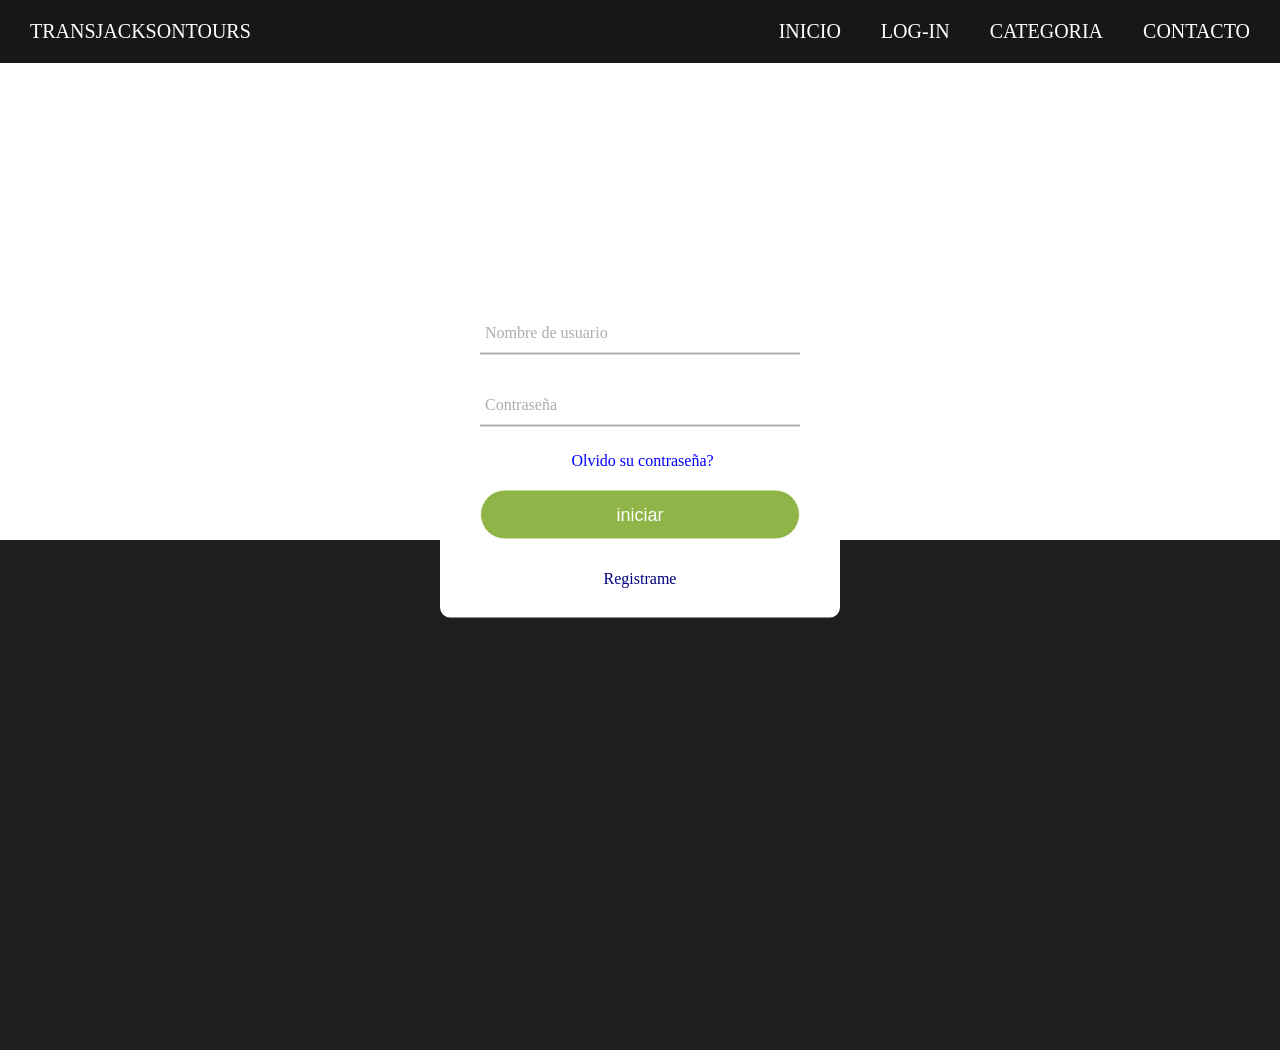
==== src/main/resources/static/login.html @ 05c5c353 "Wproyecto base" ====
<!DOCTYPE html>
<!--
Click nbfs://nbhost/SystemFileSystem/Templates/Licenses/license-default.txt to change this license
Click nbfs://nbhost/SystemFileSystem/Templates/Other/html.html to edit this template
-->
<html>
    <head>
        <title>TODO supply a title</title>
        <meta charset="UTF-8">
        <link href="CSS/style.css" rel="stylesheet"/>
        <link href="CSS/style01.css" rel="stylesheet"/>
    </head>
    <body>
        <div class="formulario">

            <form method ="post">
                <div class="username">
                    <input type="text" required><!-- comment --> 
                    <label>Nombre de usuario</label>
                </div>
                <div class="username">
                    <input type="password" required>
                    <label>Contraseña</label>
                </div>
                <div class="recordar">Olvido su contraseña?</div>
                <input type="submit" value="iniciar">

                <div class="registrarse">
                    <a href="#">Registrame</a>
                </div>
            </form>
        </div>
        
        <div class="head">
            <div class="logo">
                <a href="index_r.html">TransJacksonTours</a>
            </div>
            <nav class="navbar">
                <a href="inicio.html">Inicio</a>
                <a href="login.html">Log-in</a>
                <a href="categoria.html">Categoria</a>
                <a href="Contacto.html">Contacto</a>
              
            </nav>
        </div>
        <header class="content header3">
            <h2 class="title">TransJacksonTours</h2>
        </header>
        <section class="content sau"></section>
        
 
    </body>
</html>
---- src/main/resources/static/CSS/style.css ----
*{
    margin: 0;
    padding: 0;
    border: 0;
    font-size: 100%;
    vertical-align: baseline;
}

body{
    text-align: center;
    font-family: sans-serif;
}

ol{
    list-style: center;
}



.head{
    display: flex;
    align-items: center;
    justify-content: space-between;
    height: 63;
    background: #171717;
    position: fixed;
    width: 100%;
    z-index: 100;
}

.navbar{
    display: flex;
    margin-right: 10px;

}

.logo{
    margin-left: 30px;
}

.logo a{
    text-decoration: none;
    color: #fff;
    text-transform: uppercase;
    font-size: 20px;
}
.navbar a{
    display: block;
    padding: 20px 20px;
    color: #fff;
    text-decoration: none;
    text-transform: uppercase;
    font-size: 20px;
}

.navbar a:hover {
    background: #3f3f3f;

}

header{
    display: flex;
    justify-content: center;
    align-items: center;

}



.header{
    height: 60vh !important;
    background: url(hiace.jpeg) no-repeat center;
    background-size: cover;
}
.header1{
    height: 60vh !important;
    background: url(paisaje.jpg) no-repeat center;
    background-size: cover;
}

.header2{
    height: 60vh !important;
    background: url(buses.jpg) no-repeat center;
    background-size: cover;
}

.header3{
    height: 60vh !important;
    background: url(cascada.jpg) no-repeat center;
    background-size: cover;
}

.title{
    margin-bottom: 40px;
    font-size: 60px;
    font-weight: 600;
    text-transform: uppercase;
    color: #fff;
}

p{
    margin-bottom: 40px;
    font-size: 18px;
    color: #fff;
    padding: 0 100px;
}
.btn1{
  
    display: inline-block;
    margin-top: 0px;
    padding: 10px 40px;
    border: 2px solid #8fb448;
    color: #fff;
    text-decoration: none;
    background: #8fb448;

}

.btn{
    display: inline-block;
    margin-top: 15px;
    padding: 10px 40px;
    border: 2px solid #8fb448;
    color: #fff;
    text-decoration: none;
    background: #8fb448;

}

.btn:hover{
    background: none;
}

.btn-home {
    display: flex;
}

.btn-home a{
    margin: 0 10px;
}

.content{
    height: 50vh;
    display: flex;
    flex-direction: column;
    justify-content: center;
    align-items: center;

}

.sau{
    padding: 30px;
    background: #1f1d1d;

}

.box-container{
    display: flex;
    justify-content: center;
    flex-wrap: wrap;
    text-align: center;
}

.box-container .box{
    height: 11rem;
    width: 17rem;
    background: #101010;
    text-align: center;
    border-radius: 1rem;
    box-shadow: 0 .3rem 5rem rgba(0, 0, 0, 5);
    margin: 2rem;
}

.img1{
    margin-top: 10px;
}
.box-container .box i{
    height: 3rem;
    width: 3rem;
    line-height: 3rem;
    text-align: center;
    border-radius: 50%;
    color: #fff;
    background: #8fb448;
    font-size: 2rem;
    margin: 1rem 0;
}

.box-container .box h3{
    font-size: 20px;
    color: #8fb448;
}

.box-container .box p{
    padding: 0 15px;
    font-size: 16px;

}

.about{
    background: #171717;

}

.price{

    background: url(buses.jpg) no-repeat center;
    background-attachment: fixed;
    background-size: cover;
    text-align: center;
}

.contact{
    padding-top: 20px;
    background: #171717;
    padding-bottom: 0;
}

#boton{
    margin-top: -100px;
}
text1{
    
}
---- src/main/resources/static/CSS/style01.css ----
body{
   margin: 0;
   padding: 0;
   font-family: montserrat;
   height: 100vh;
}



.formulario{
    position: absolute;
    top: 50%;
    left: 50%;
    transform: translate(-50%, -50%);
    width: 400px;
    background: #fff;
    border-radius: 10px;
}

.formulario h1{
    text-align: center;
    padding: 0 0 20px 0;
    border-bottom: 1px solid silver;

}

.formulario form{
    padding: 0 40px;
    box-sizing: border-box;
}

form .username{
    position:  relative;
    border-bottom: 2px solid #adadad;
    margin: 30px 0;

}

.username input{
    width: 100%;
    padding: 0 5px;
    height: 40px;
    font-size: 16px;
    border: none;
    background: none;
    outline: none;
}

.username label{
    position: absolute;
    top: 50%;
    left: 5px;
    color: #adadad;
    transform: translateY(-50%);
    font-size: 16px;
    pointer-events: none;
    transition: .5s;
}
.username span::before{
    content: '';
    position: absolute;
    top: 40px;
    left: 0;
    width: 0%;
    height: 2px;
    background: #8fb448;
    transition: .5s;
}

.username input:focus ~ label,
.username input:focus~ label{
    top: -5px;
    color: #8fb448;
}

.username input:focus ~ span::before,
.username input:focus ~span::before{
    width: 100%;
}
.recordar{
    margin: -5px 0 20px 5px;
    color: blue;
    cursor: pointer;
}

.recordar:hover{
    text-decoration: underline;
}

input[type="submit"]{
    width: 100%;
    height: 50px;
    border: 1px solid;
    background: #8fb448;
    border-radius: 25px;
    font-size: 18px;
    color: #fff;
    cursor: pointer;
    outline: none;
}

input[type="submit"]:hover{
    border-color: green;
    transition: .5s;
}

.registrarse{
    margin: 30px 0;
    text-align: center;
    font-size: 16px;
    color: black;
}

.registrarse a{
    color: navy;
    text-decoration: none;
}

.registrarse a:hover{
    text-decoration: underline;
}
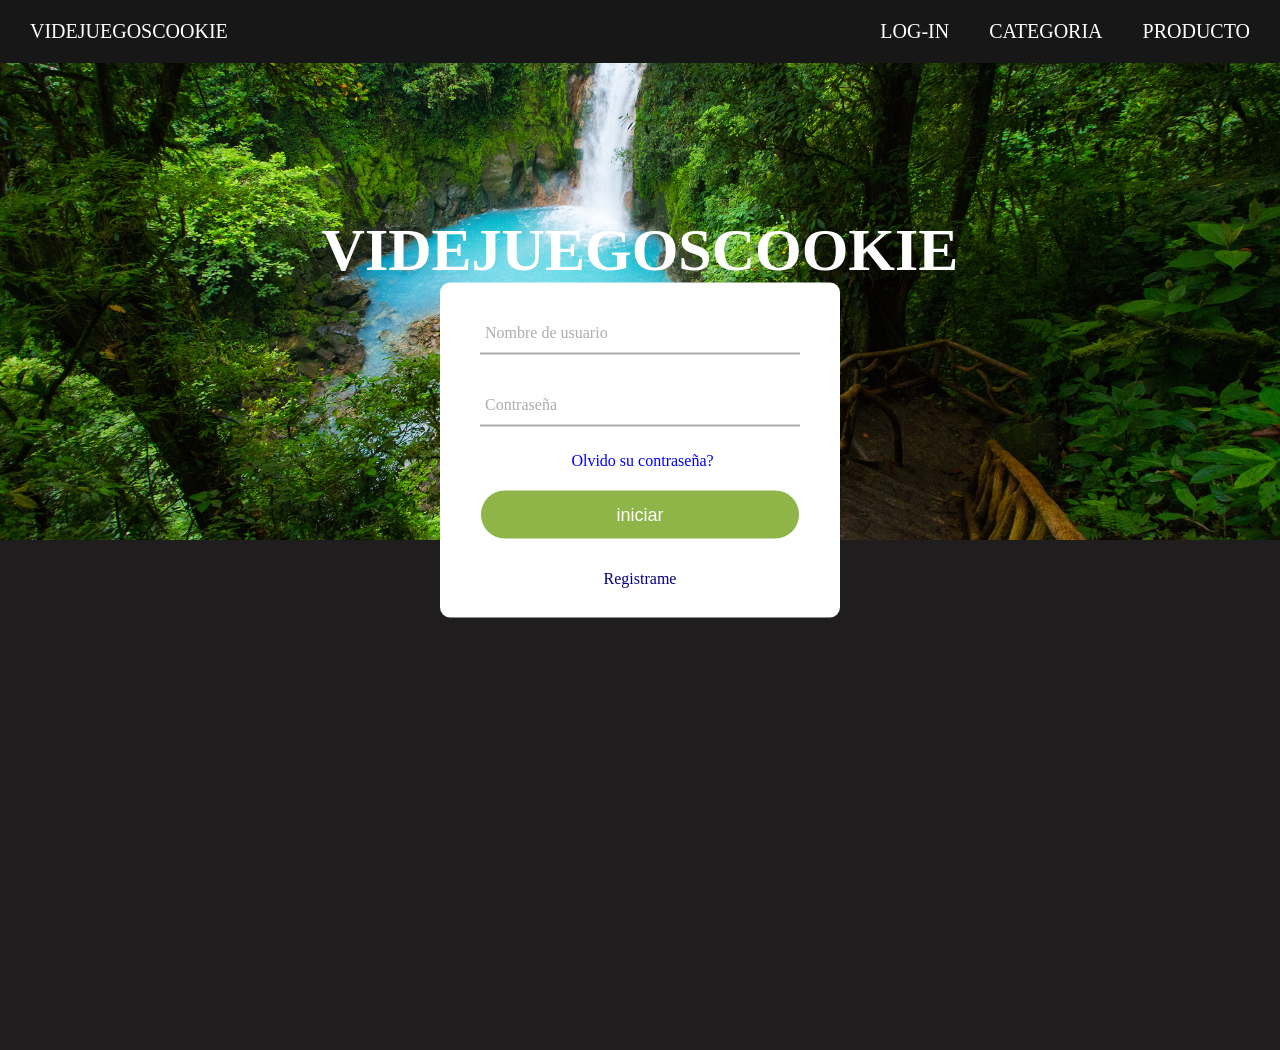
==== commit 448e2e95: "falta seguridad y detalees" ====
--- a/src/main/resources/static/login.html
+++ b/src/main/resources/static/login.html
@@ -33,18 +33,19 @@
         
         <div class="head">
             <div class="logo">
-                <a href="index_r.html">TransJacksonTours</a>
+                <a href="index.html">VidejuegosCookie</a>
             </div>
             <nav class="navbar">
-                <a href="inicio.html">Inicio</a>
+                
                 <a href="login.html">Log-in</a>
-                <a href="categoria.html">Categoria</a>
-                <a href="Contacto.html">Contacto</a>
+                 <a href="../templates/categoria/fragmentos.html">Categoria</a>
+                 <a href="../templates/producto/fragmentos.html">Producto</a>
+                
               
             </nav>
         </div>
         <header class="content header3">
-            <h2 class="title">TransJacksonTours</h2>
+            <h2 class="title">VidejuegosCookie</h2>
         </header>
         <section class="content sau"></section>
         
